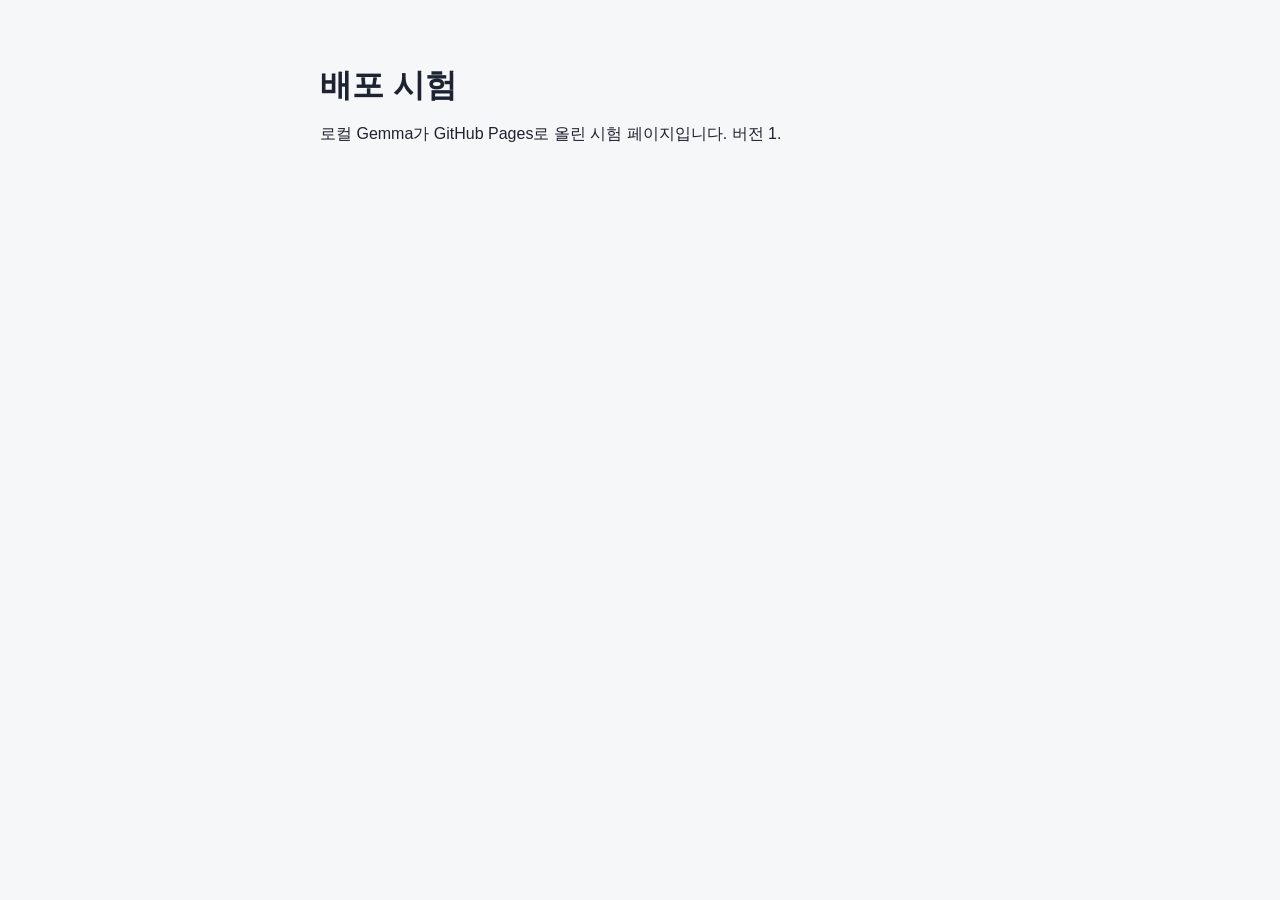
==== gemma-deploy-test/index.html @ c9d595ec "사이트 배포: gemma-deploy-test" ====
<!doctype html>
<html lang="ko">
<head>
<meta charset="utf-8">
<meta name="viewport" content="width=device-width,initial-scale=1">
<title>배포 시험 1</title>
<link rel="stylesheet" href="style.css">
</head>
<body>
<main>
<h1>배포 시험</h1>
<p>로컬 Gemma가 GitHub Pages로 올린 시험 페이지입니다. 버전 1.</p>
</main>
</body>
</html>
---- gemma-deploy-test/style.css ----
body{margin:0;font-family:"Malgun Gothic",sans-serif;background:#f6f7f9;color:#1d2330}
main{max-width:40rem;margin:4rem auto;padding:0 1rem}
h1{font-size:2rem;margin:0 0 .5rem}
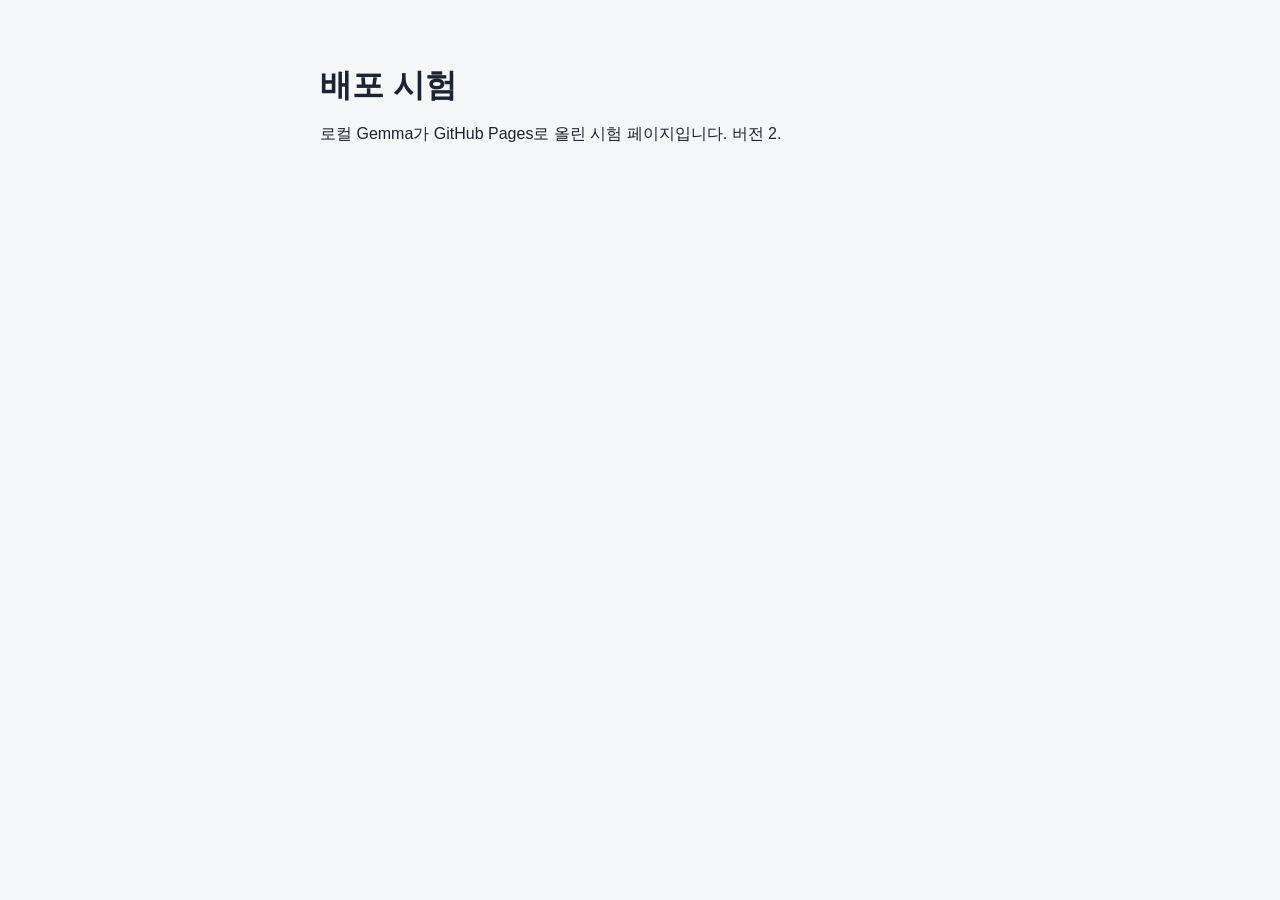
==== commit 675054a8: "사이트 배포: gemma-deploy-test" ====
--- a/gemma-deploy-test/index.html
+++ b/gemma-deploy-test/index.html
@@ -3,13 +3,13 @@
 <head>
 <meta charset="utf-8">
 <meta name="viewport" content="width=device-width,initial-scale=1">
-<title>배포 시험 1</title>
+<title>배포 시험 2</title>
 <link rel="stylesheet" href="style.css">
 </head>
 <body>
 <main>
 <h1>배포 시험</h1>
-<p>로컬 Gemma가 GitHub Pages로 올린 시험 페이지입니다. 버전 1.</p>
+<p>로컬 Gemma가 GitHub Pages로 올린 시험 페이지입니다. 버전 2.</p>
 </main>
 </body>
 </html>
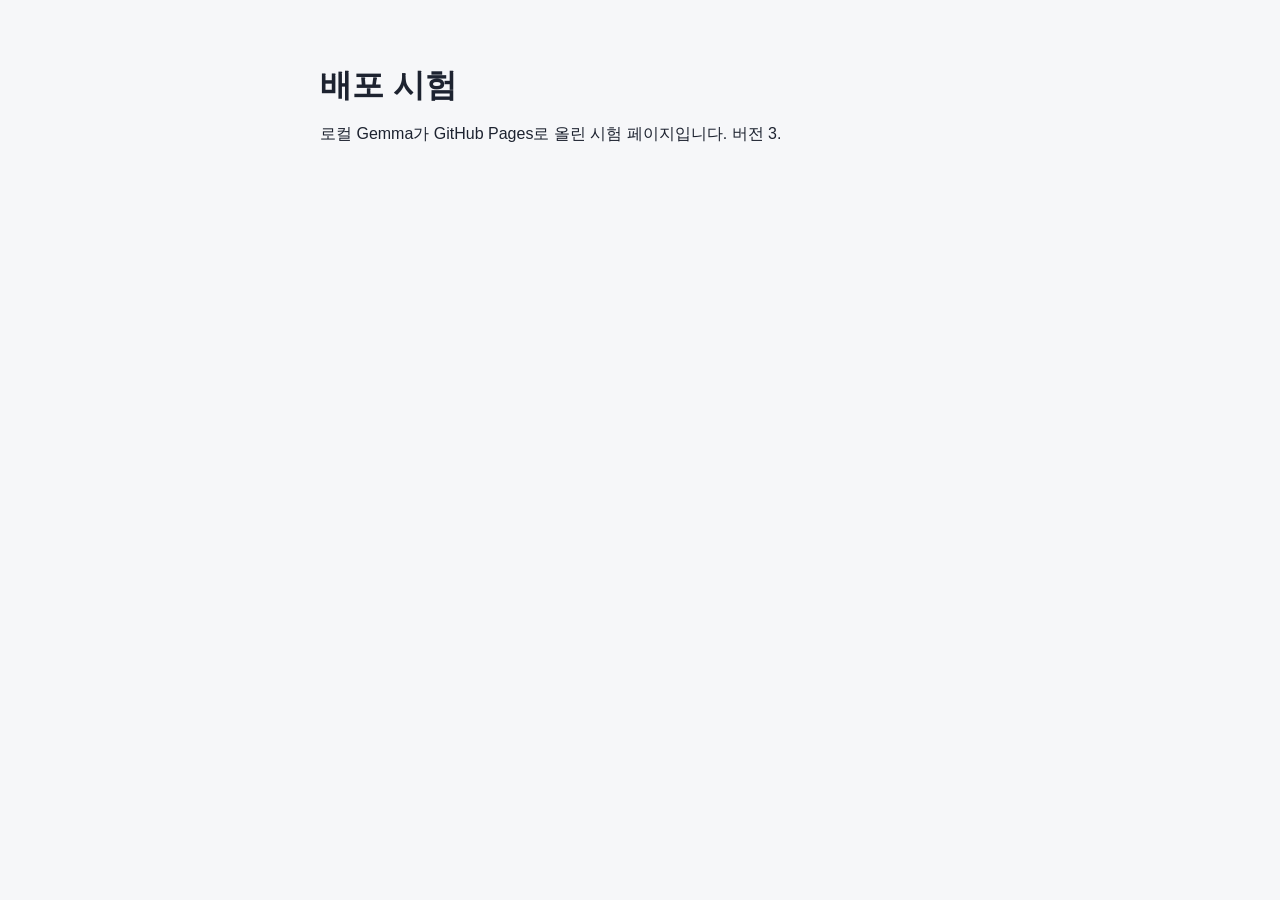
==== commit 3477338a: "사이트 배포: gemma-deploy-test" ====
--- a/gemma-deploy-test/index.html
+++ b/gemma-deploy-test/index.html
@@ -3,13 +3,13 @@
 <head>
 <meta charset="utf-8">
 <meta name="viewport" content="width=device-width,initial-scale=1">
-<title>배포 시험 2</title>
+<title>배포 시험 3</title>
 <link rel="stylesheet" href="style.css">
 </head>
 <body>
 <main>
 <h1>배포 시험</h1>
-<p>로컬 Gemma가 GitHub Pages로 올린 시험 페이지입니다. 버전 2.</p>
+<p>로컬 Gemma가 GitHub Pages로 올린 시험 페이지입니다. 버전 3.</p>
 </main>
 </body>
 </html>
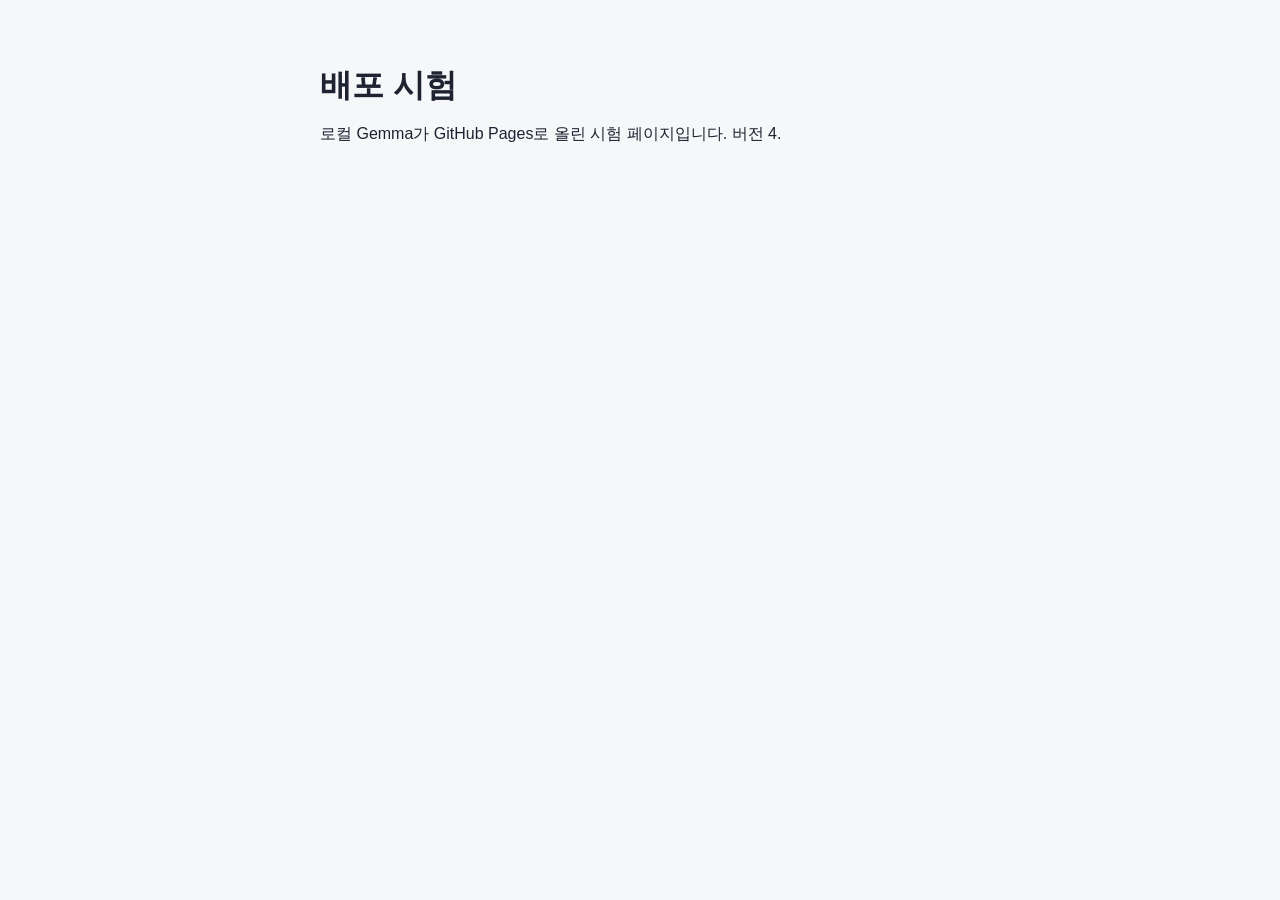
==== commit 54284b5d: "사이트 배포: gemma-deploy-test" ====
--- a/gemma-deploy-test/index.html
+++ b/gemma-deploy-test/index.html
@@ -3,13 +3,13 @@
 <head>
 <meta charset="utf-8">
 <meta name="viewport" content="width=device-width,initial-scale=1">
-<title>배포 시험 3</title>
+<title>배포 시험 4</title>
 <link rel="stylesheet" href="style.css">
 </head>
 <body>
 <main>
 <h1>배포 시험</h1>
-<p>로컬 Gemma가 GitHub Pages로 올린 시험 페이지입니다. 버전 3.</p>
+<p>로컬 Gemma가 GitHub Pages로 올린 시험 페이지입니다. 버전 4.</p>
 </main>
 </body>
 </html>
